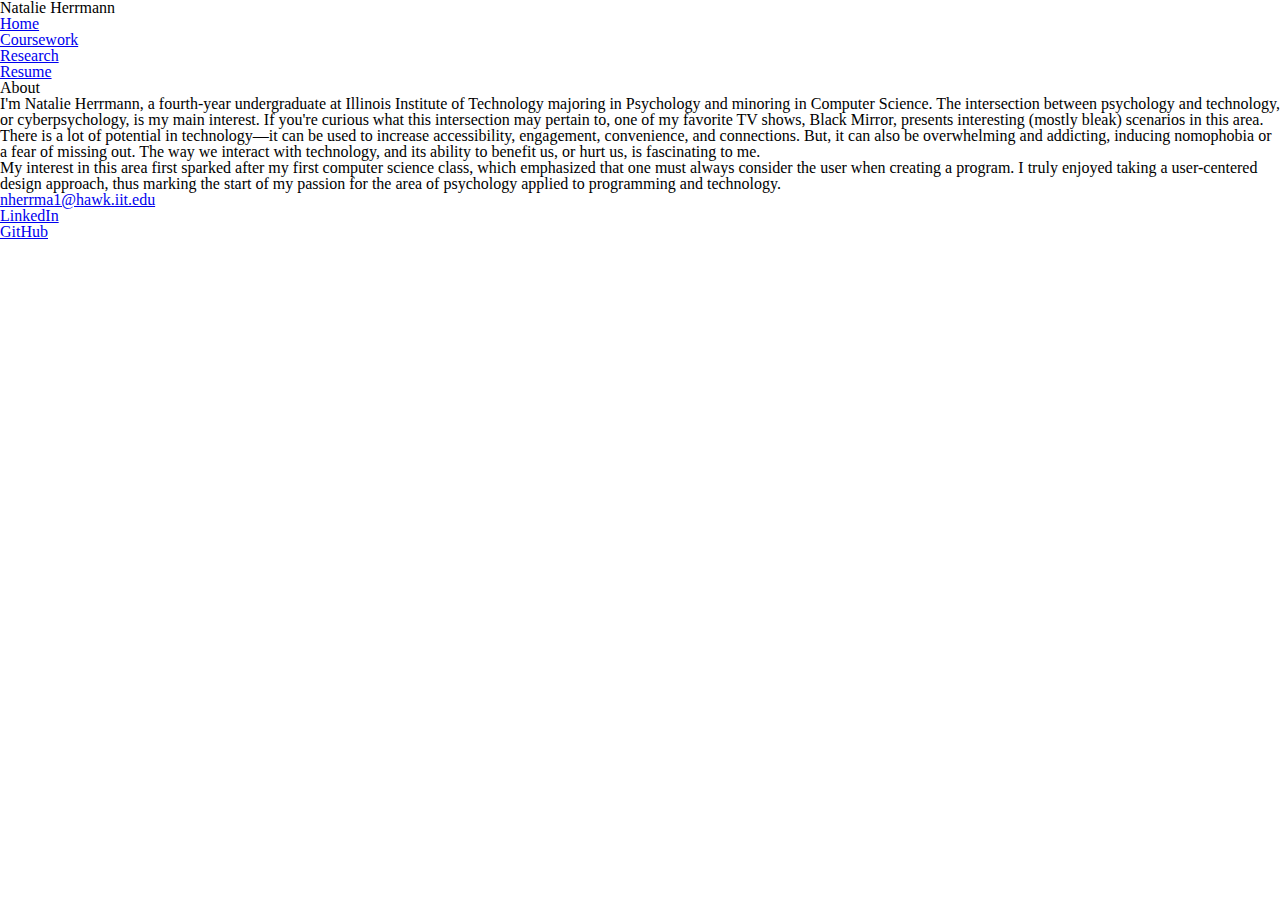
==== index.html @ f75f8e20 "Fix link to CSS file" ====
<!DOCTYPE html>
<html lang="en">
<head>
  <title>Natalie Herrmann</title>
  <meta charset="utf-8" />
  <meta name="viewport" content="width=device-width, initial-scale=1.0, shrink-to-fit=no" />
  <link rel="stylesheet" href="assets/css/screen.css" />
</head>
<body>
  <header>
    <h1>Natalie Herrmann</h1>
    <nav>
      <ul>
        <li class="current"><a href="index.html">Home</a></li> <!-- Current page -->
        <li><a href="coursework/index.html">Coursework</a></li>
        <li><a href="research/index.html">Research</a></li>
        <li><a href="resume/index.html">Resume</a></li>
      </ul>
    </nav>
  </header>
  <main>
    <!-- About section -->
    <section id="about">
      <header>
        <h2>About</h2>
      </header>
      <p>I'm Natalie Herrmann, a fourth-year undergraduate at Illinois Institute
      of Technology majoring in Psychology and minoring in Computer Science. The
      intersection between psychology and technology, or cyberpsychology, is my
      main interest. If you're curious what this intersection may pertain to,
      one of my favorite TV shows, <cite>Black Mirror</cite>, presents
      interesting (mostly bleak) scenarios in this area.</p>
      <p>There is a lot of potential in technology&mdash;it can be used to
      increase accessibility, engagement, convenience, and connections. But, it
      can also be overwhelming and addicting, inducing nomophobia or a fear of
      missing out. The way we interact with technology, and its ability to
      benefit us, or hurt us, is fascinating to me.</p>
      <!-- &mdash is em dash -->
      <p>My interest in this area first sparked after my first computer science
      class, which emphasized that one must always consider the user when
      creating a program. I truly enjoyed taking a user-centered design
      approach, thus marking the start of my passion for the area of
      psychology applied to programming and technology.</p>
    </section> <!-- End About section -->
  </main>
  <!-- Footer contains contact information -->
  <footer>
    <address>
      <ul class="contact">
        <li><a href="mailto:nherrma1@hawk.iit.edu">nherrma1@hawk.iit.edu</a></li>
        <li><a href="https://www.linkedin.com/in/natalie-herrmann/">LinkedIn</a></li>
        <li><a href="https://github.com/natalieherrmann">GitHub</a></li>
      </ul>
    </address>
  </footer>
</body>
</html>
---- assets/css/screen.css ----
/* http://meyerweb.com/eric/tools/css/reset/
   v2.0 | 20110126
   License: none (public domain)
*/
/* stylelint-disable */
a,abbr,acronym,address,applet,article,aside,audio,b,big,blockquote,body,canvas,caption,center,cite,code,dd,del,details,dfn,div,dl,dt,em,embed,fieldset,figcaption,figure,footer,form,h1,h2,h3,h4,h5,h6,header,hgroup,html,i,iframe,img,ins,kbd,label,legend,li,mark,menu,nav,object,ol,output,p,pre,q,ruby,s,samp,section,small,span,strike,strong,sub,summary,sup,table,tbody,td,tfoot,th,thead,time,tr,tt,u,ul,var,video{margin:0;padding:0;border:0;font:inherit;vertical-align:baseline}article,aside,details,figcaption,figure,footer,header,hgroup,main,menu,nav,section{display:block}html{line-height:1}body{line-height:inherit}ol,ul{list-style:none}blockquote,q{quotes:none}blockquote:after,blockquote:before,q:after,q:before{content:'';content:none}table{border-collapse:collapse;border-spacing:0}
/* stylelint-enable */

/* Begin site styles below */

/* Base Styles (element selectors; color, typography, and that's it)*/
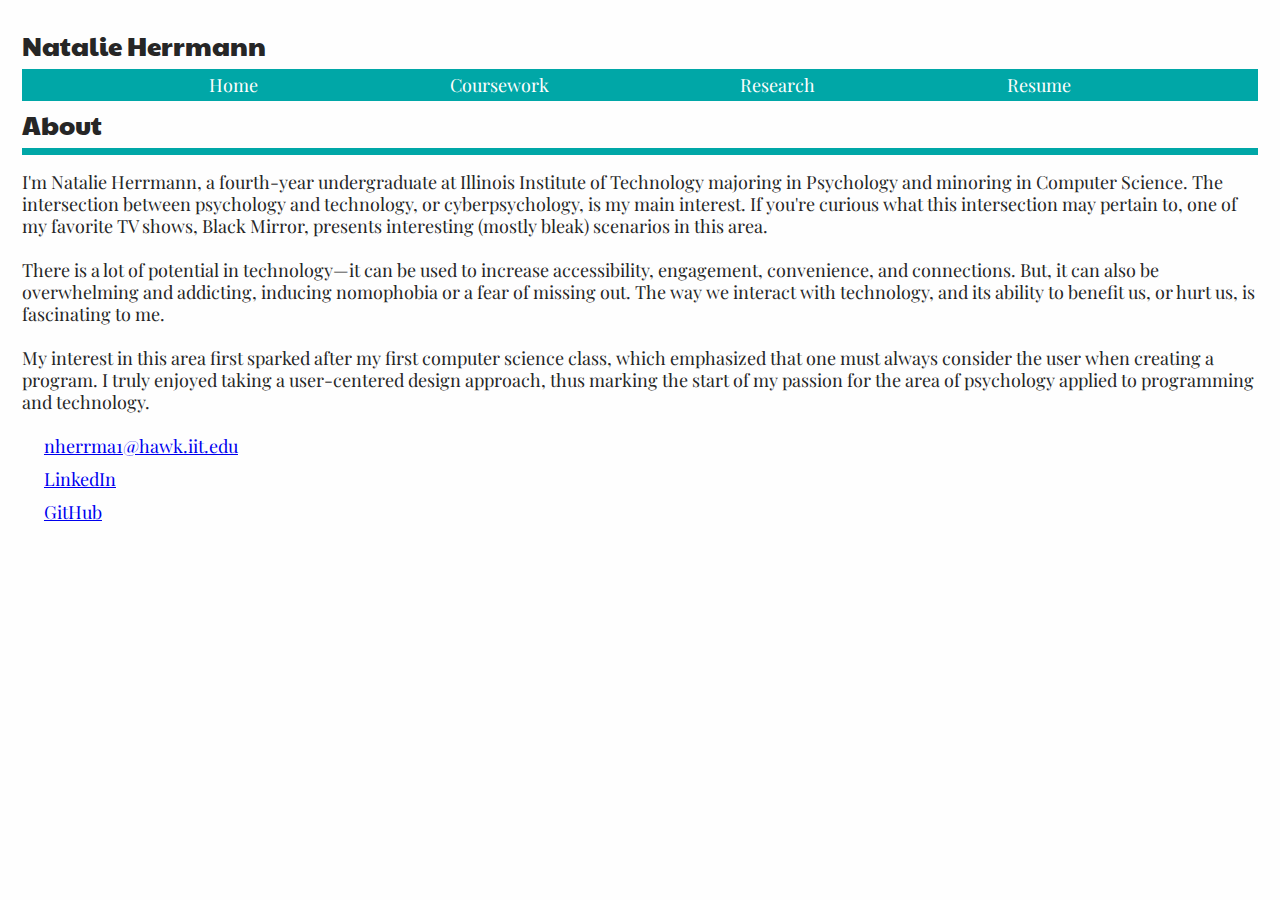
==== commit 0c8feee3: "Add ids for greater specificity" ====
--- a/index.html
+++ b/index.html
@@ -5,13 +5,14 @@
   <meta charset="utf-8" />
   <meta name="viewport" content="width=device-width, initial-scale=1.0, shrink-to-fit=no" />
   <link rel="stylesheet" href="assets/css/screen.css" />
+  <link href="https://fonts.googleapis.com/css?family=Paytone+One|Playfair+Display:400,400i,700,700i" rel="stylesheet">
 </head>
 <body>
   <header>
     <h1>Natalie Herrmann</h1>
     <nav>
-      <ul>
-        <li class="current"><a href="index.html">Home</a></li> <!-- Current page -->
+      <ul id="nav-bar">
+        <li id="current"><a href="index.html">Home</a></li> <!-- Current page -->
         <li><a href="coursework/index.html">Coursework</a></li>
         <li><a href="research/index.html">Research</a></li>
         <li><a href="resume/index.html">Resume</a></li>
@@ -45,13 +46,15 @@
   </main>
   <!-- Footer contains contact information -->
   <footer>
-    <address>
-      <ul class="contact">
-        <li><a href="mailto:nherrma1@hawk.iit.edu">nherrma1@hawk.iit.edu</a></li>
-        <li><a href="https://www.linkedin.com/in/natalie-herrmann/">LinkedIn</a></li>
-        <li><a href="https://github.com/natalieherrmann">GitHub</a></li>
-      </ul>
-    </address>
+    <section id="contact">
+      <address>
+        <ul id="contact-links">
+          <li><a href="mailto:nherrma1@hawk.iit.edu">nherrma1@hawk.iit.edu</a></li>
+          <li><a href="https://www.linkedin.com/in/natalie-herrmann/">LinkedIn</a></li>
+          <li><a href="https://github.com/natalieherrmann">GitHub</a></li>
+        </ul>
+      </address>
+    </section>
   </footer>
 </body>
 </html>
--- a/assets/css/screen.css
+++ b/assets/css/screen.css
@@ -8,4 +8,76 @@
 
 /* Begin site styles below */
 
-/* Base Styles (element selectors; color, typography, and that's it)*/
+/* 1 em = 18px;
+1 lead = 22px;
+Modular scale (major second):https://www.modularscale.com/?18&px&1.125 */
+
+/* ===== BASE STYLES ===== */
+
+html {
+  background-color: #fefefe;
+  color: #262626;
+  font-family: "Playfair Display", Georgia, "Lucida Bright", serif;
+  font-size: 1.125em; /* 16px = 1em, 18px / 16px = 1.125em */
+  line-height: 1.222em; /* 18px * 120% = 21.6px, 22px / 18px = 1.222em */
+  padding: 1.222em; /* 22px / 18px = 1.222em */
+}
+
+p {
+  padding-bottom: 1.222em; /* 18px * 120% = 21.6px, 22px / 18px = 1.222em */
+}
+
+h1, h2 {
+  clear: both;
+  font-family: "Paytone One", "Gill Sans", Verdana, sans-serif;
+  font-size: 1.424em;
+  line-height: 1.8333em; /* Basic line height is 22px = 1.222em, plus one half 33px / 18 = 1.8333em */
+}
+
+h3, h4, h5 {
+  font-size: 1.266em;
+  line-height: 1.528em; /* Basic line height is 22px = 1.222em, plus one fourth 27.5px / 18 = 1.528em */
+}
+
+h3, #about h2 {
+  border-bottom: solid 0.2777em #00a7a7; /* 5px / 18px = .2777em */
+  margin-bottom: 0.6111em; /* half of one lead (22), 11 / 18 = 0.61111 */
+  font-family: "Paytone One", "Gill Sans", Verdana, sans-serif;
+}
+
+ul {
+  padding: 0 0 0 1.222em; /* top right bottom left */
+}
+
+li {
+  padding-bottom: 0.6111em; /* half of one lead (22), 11 / 18 = 0.61111 */
+}
+
+img {
+  display: block;
+  max-width: 100%;
+}
+
+nav > ul {
+  background-color: #00a7a7;
+  display: flex;
+  flex-flow: row wrap;
+  justify-content: space-evenly;
+  padding-left: 0; /* Don't indent like a normal list */
+}
+
+nav > ul li {
+  background-color: #00a7a7;
+  float: left;
+  margin-top: 0;
+  padding: .2777em; /* 5px / 18px = .2777em */
+}
+
+nav > ul li a {
+  color: #fefefe;
+  text-decoration: none; /* Remove underline */
+}
+
+/* ==== LAYOUT STYLES ==== */
+
+/* ==== MODULAR STYLES === */
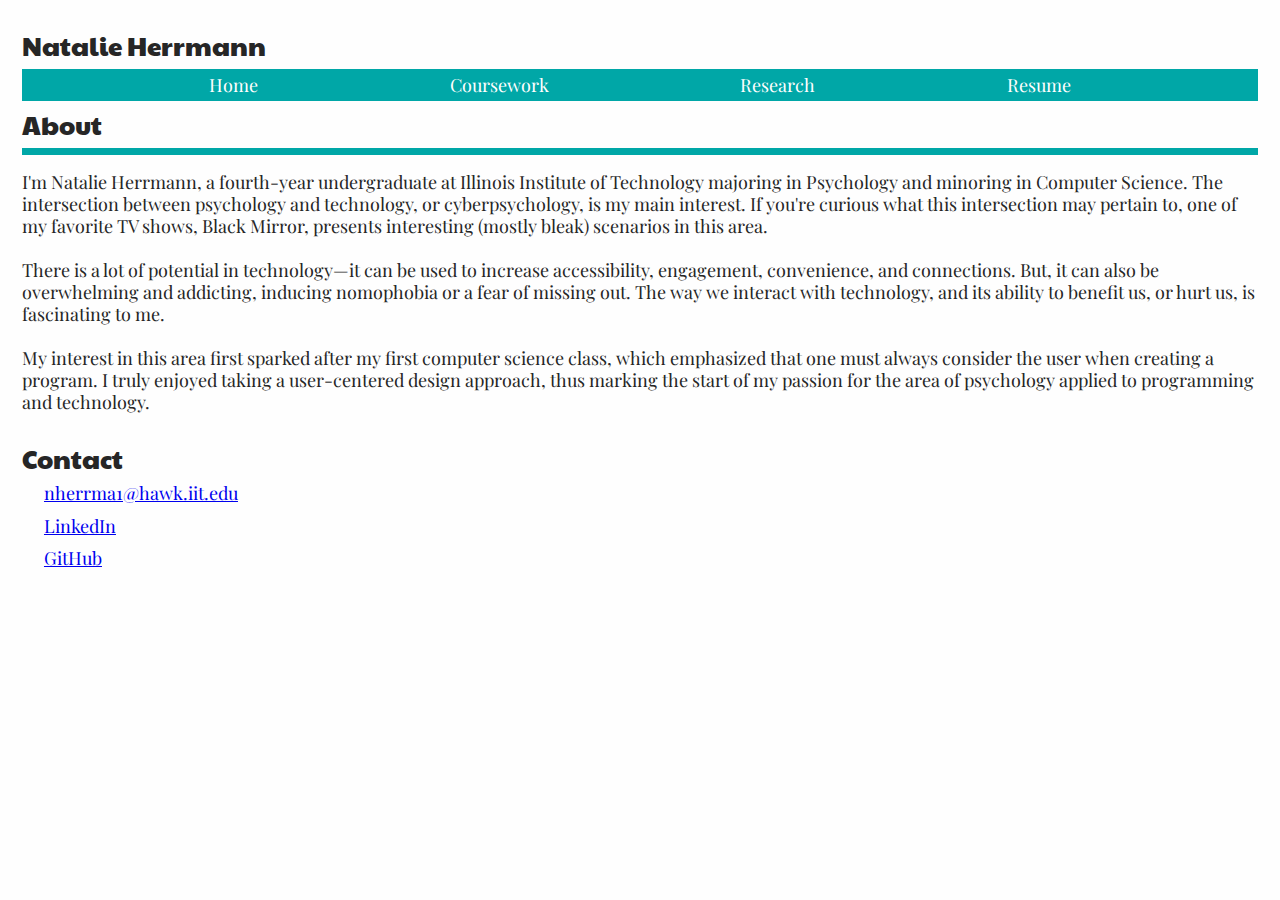
==== commit ca788510: "Split font links and and add heading to footer" ====
--- a/index.html
+++ b/index.html
@@ -5,7 +5,9 @@
   <meta charset="utf-8" />
   <meta name="viewport" content="width=device-width, initial-scale=1.0, shrink-to-fit=no" />
   <link rel="stylesheet" href="assets/css/screen.css" />
-  <link href="https://fonts.googleapis.com/css?family=Paytone+One|Playfair+Display:400,400i,700,700i" rel="stylesheet">
+  <link rel="stylesheet" href="../assets/css/screen.css" />
+  <link href="https://fonts.googleapis.com/css?family=Paytone+One" rel="stylesheet" />
+  <link href="https://fonts.googleapis.com/css?family=Playfair+Display:400,400i,700,700i" rel="stylesheet" />
 </head>
 <body>
   <header>
@@ -47,6 +49,7 @@
   <!-- Footer contains contact information -->
   <footer>
     <section id="contact">
+      <h2>Contact</h2>
       <address>
         <ul id="contact-links">
           <li><a href="mailto:nherrma1@hawk.iit.edu">nherrma1@hawk.iit.edu</a></li>
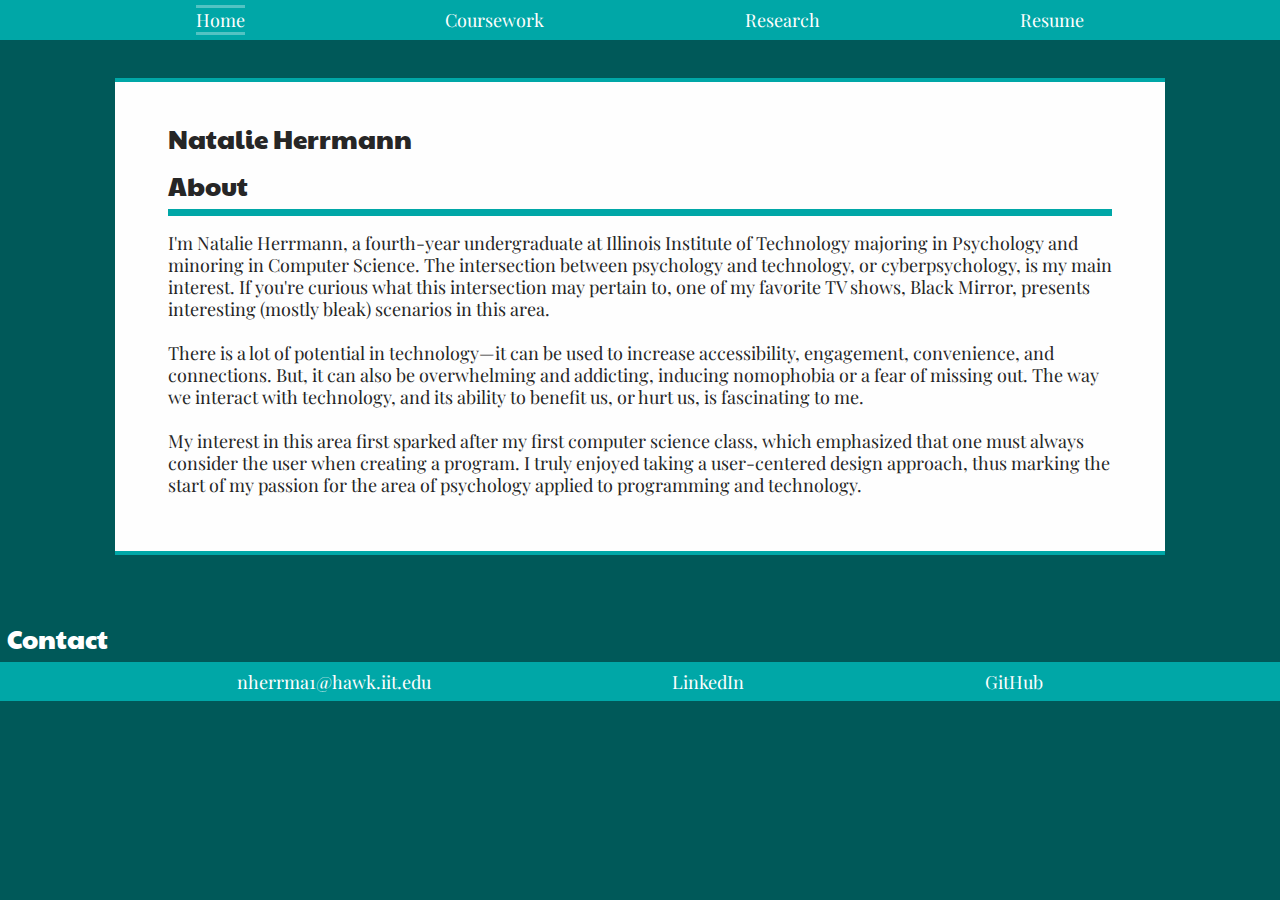
==== commit 80e540b6: "Add id to h1 used for main title" ====
--- a/index.html
+++ b/index.html
@@ -5,13 +5,11 @@
   <meta charset="utf-8" />
   <meta name="viewport" content="width=device-width, initial-scale=1.0, shrink-to-fit=no" />
   <link rel="stylesheet" href="assets/css/screen.css" />
-  <link rel="stylesheet" href="../assets/css/screen.css" />
-  <link href="https://fonts.googleapis.com/css?family=Paytone+One" rel="stylesheet" />
-  <link href="https://fonts.googleapis.com/css?family=Playfair+Display:400,400i,700,700i" rel="stylesheet" />
+  <link href="https://fonts.googleapis.com/css?family=Paytone+One%7CPlayfair+Display:400,400i,700,700i" rel="stylesheet" />
 </head>
 <body>
   <header>
-    <h1>Natalie Herrmann</h1>
+    <h1 id="name">Natalie Herrmann</h1>
     <nav>
       <ul id="nav-bar">
         <li id="current"><a href="index.html">Home</a></li> <!-- Current page -->
--- a/assets/css/screen.css
+++ b/assets/css/screen.css
@@ -53,31 +53,158 @@
   padding-bottom: 0.6111em; /* half of one lead (22), 11 / 18 = 0.61111 */
 }
 
+a {
+  color: #005959;
+}
+
 img {
   display: block;
   max-width: 100%;
 }
 
-nav > ul {
+figcaption {
+  background-color: #f4f6f7;
+  padding: 0.2777em; /* 5px / 18px = .2777em */
+  font-size: 0.889em;
+  color: #333333;
+  margin-bottom: 0.6111em; /* half of one lead (22), 11 / 18 = 0.61111 */
+}
+
+/* ==== LAYOUT STYLES ==== */
+#achievements h4 {
+  font-family: "Paytone One", "Gill Sans", Verdana, sans-serif;
+}
+
+.job-responsibilities li, #achievements li, #skills li {
+  list-style: disc;
+}
+
+.job-responsibilities h5 {
+  font-size: 1.125em;
+}
+
+.job-info {
+  background-color: #f4f6f7;
+  margin-bottom: 0.6111em; /* half of one lead (22), 11 / 18 = 0.61111 */
+  padding-left: 0.6111em;
+}
+
+.view-pdf {
+  background-color: #e4e4e4;
+  border-radius: 0.2777em; /* Rounds the edges of the box */
+  /* 5px / 18px = .2777em */
+  padding: 0.2777em;
+  text-decoration: none; /* Remove underline */
+}
+
+.view-pdf:hover,
+.view-pdf:active,
+.view-pdf:focus {
+  background-color: #f4f6f7;
+}
+
+/* ==== MODULAR STYLES === */
+#contact-links, nav > #nav-bar {
   background-color: #00a7a7;
+  border-bottom: solid #00a7a7 0.2777em; /* 5px / 18px = .2777em */
+  border-top: solid #00a7a7 0.2777em; /* 5px / 18px = .2777em */
   display: flex;
   flex-flow: row wrap;
   justify-content: space-evenly;
   padding-left: 0; /* Don't indent like a normal list */
 }
 
-nav > ul li {
+/* Add space between footer and content */
+#contact {
+  margin-top: 1.8333em; /* one lead (22) + half (11) = 33 / 18 = 1.8333 */
+}
+
+#contact-links > li, #nav-bar > li {
   background-color: #00a7a7;
   float: left;
   margin-top: 0;
-  padding: .2777em; /* 5px / 18px = .2777em */
-}
-
-nav > ul li a {
+  padding: 0.2777em; /* 5px / 18px = .2777em */
+}
+
+a:hover,
+a:active,
+a:focus {
+  color: #00a7a7;
+}
+
+#contact-links a, #nav-bar li a {
   color: #fefefe;
   text-decoration: none; /* Remove underline */
 }
 
-/* ==== LAYOUT STYLES ==== */
-
-/* ==== MODULAR STYLES === */
+#contact-links a:hover,
+#contact-links a:active,
+#contact-links a:focus,
+#nav-bar li:hover,
+#nav-bar li a:hover,
+#nav-bar li a:active,
+#nav-bar li a:focus {
+  color: #fefefe;
+  background-color: #52c3c3;
+}
+
+#nav-bar #current a {
+  border-top: solid #52c3c3;
+  border-bottom: solid #52c3c3;
+}
+
+/* ==== STATE STYLES === */
+
+@media screen and (min-width: 600px) {
+  html {
+    padding: 1.833333em 9%; /* 54px (aka 3 typographic grid lines) / 600 = 0.09 */
+    /* 22px + 11px / 18px = 1.833333em */
+  }
+
+  #research-day-img {
+    background-color: #f4f6f7;
+  }
+
+  #research-day-img img {
+    margin: 0 25% 0 25%; /* 25% on each side to make image centered */
+    width: 50%;
+  }
+}
+
+@media screen and (min-width: 720px) {
+  /* 9% padding * 720 = 64.8 * 2 = 129.6 */
+  /* 800 - 144 = 590.4px-wide */
+  body {
+    background-color: #fefefe;
+    border-bottom: 0.2777em solid #00a7a7; /* 5px / 18px = .2777em */
+    border-top: 0.2777em solid #00a7a7;
+    margin-left: auto; /* Centers body on page */
+    margin-right: auto; /* Centers body on page */
+    margin-top: 2.5em; /* nav-bar is around ~45px, 45 / 18
+    width: 32.8em; /* 590.4 / 18 = 32.8 */
+    padding: 1.833333em 5%;
+  }
+
+  html {
+    background-color: #005959;
+  }
+
+  footer {
+    left: 0;
+    margin-top: 5%;
+    position: absolute;
+    width: 100%;
+  }
+
+  #contact h2 {
+    color: white;
+    padding: 0 0.2777em; /* 5px / 18px = .2777em */
+  }
+
+  #nav-bar {
+    left: 0;
+    position: absolute;
+    top: 0;
+    width: 100%;
+  }
+}
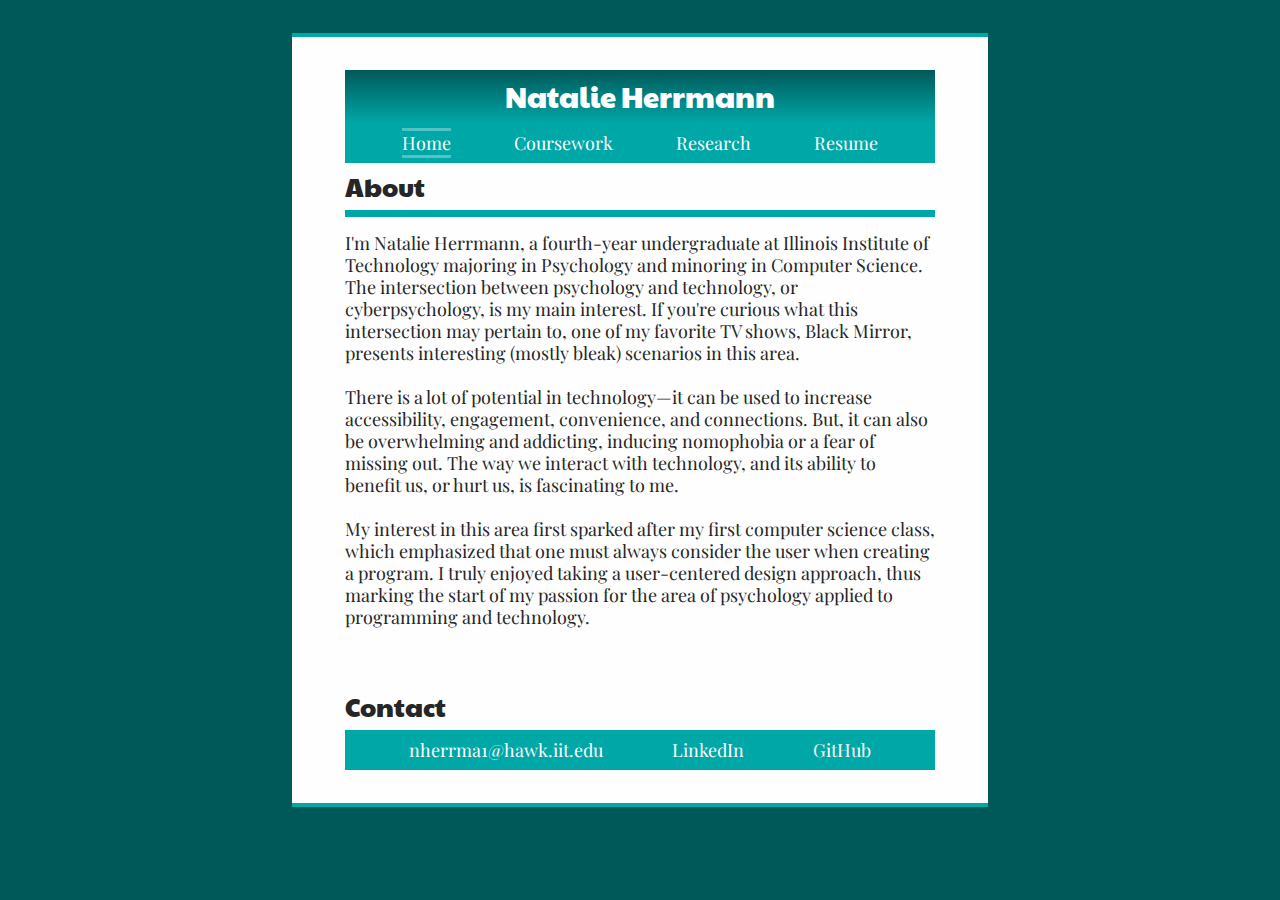
==== commit 901b9485: "Remove redundant 'index.html' from nav links" ====
--- a/index.html
+++ b/index.html
@@ -12,10 +12,10 @@
     <h1 id="name">Natalie Herrmann</h1>
     <nav>
       <ul id="nav-bar">
-        <li id="current"><a href="index.html">Home</a></li> <!-- Current page -->
-        <li><a href="coursework/index.html">Coursework</a></li>
-        <li><a href="research/index.html">Research</a></li>
-        <li><a href="resume/index.html">Resume</a></li>
+        <li id="current"><a href="">Home</a></li> <!-- Current page -->
+        <li><a href="coursework/">Coursework</a></li>
+        <li><a href="research/">Research</a></li>
+        <li><a href="resume/">Resume</a></li>
       </ul>
     </nav>
   </header>
--- a/assets/css/screen.css
+++ b/assets/css/screen.css
@@ -16,7 +16,7 @@
 
 html {
   background-color: #fefefe;
-  color: #262626;
+  color: #262626; /* Off-white */
   font-family: "Playfair Display", Georgia, "Lucida Bright", serif;
   font-size: 1.125em; /* 16px = 1em, 18px / 16px = 1.125em */
   line-height: 1.222em; /* 18px * 120% = 21.6px, 22px / 18px = 1.222em */
@@ -28,8 +28,9 @@
 }
 
 h1, h2 {
-  clear: both;
-  font-family: "Paytone One", "Gill Sans", Verdana, sans-serif;
+  clear: both; /* If float is in use by the nav-bar (preferred behavior flex)*/
+  font-family: "Paytone One", "Gill Sans", Verdana, sans-serif; /* Use this
+  font for contrast from normal text */
   font-size: 1.424em;
   line-height: 1.8333em; /* Basic line height is 22px = 1.222em, plus one half 33px / 18 = 1.8333em */
 }
@@ -41,8 +42,8 @@
 
 h3, #about h2 {
   border-bottom: solid 0.2777em #00a7a7; /* 5px / 18px = .2777em */
+  font-family: "Paytone One", "Gill Sans", Verdana, sans-serif;
   margin-bottom: 0.6111em; /* half of one lead (22), 11 / 18 = 0.61111 */
-  font-family: "Paytone One", "Gill Sans", Verdana, sans-serif;
 }
 
 ul {
@@ -63,14 +64,39 @@
 }
 
 figcaption {
-  background-color: #f4f6f7;
+  background-color: #f4f6f7; /* Light grey */
   padding: 0.2777em; /* 5px / 18px = .2777em */
   font-size: 0.889em;
-  color: #333333;
+  color: #4d4d4d; /* Lighter font color then #262626 */
   margin-bottom: 0.6111em; /* half of one lead (22), 11 / 18 = 0.61111 */
 }
 
 /* ==== LAYOUT STYLES ==== */
+#name {
+  background-image: linear-gradient(#005959, #00a7a7);
+  color: #fefefe; /* Off-white */
+  font-size: 1.602em;
+  text-align: center;
+}
+
+.job {
+  margin-bottom: 1.83333em;
+  /* Line height = 22px. Line height * 1.5 / 18px = 1.83333em */
+}
+
+.title {
+  font-weight: bold;
+}
+
+.time, .location, .date, .title-desc {
+  color: #4d4d4d; /* Lighter font color then #262626 */
+  line-height: 1em; /* 18px / 18px = 1em */
+}
+
+#education-list {
+  padding-left: 0;
+}
+
 #achievements h4 {
   font-family: "Paytone One", "Gill Sans", Verdana, sans-serif;
 }
@@ -84,28 +110,32 @@
 }
 
 .job-info {
-  background-color: #f4f6f7;
+  background-color: #f4f6f7; /* Light grey */
   margin-bottom: 0.6111em; /* half of one lead (22), 11 / 18 = 0.61111 */
   padding-left: 0.6111em;
 }
 
+#resume h2 {
+  padding-bottom: 0.6111em; /* (22 / 2) 11px / 18px = 0.6111em */
+}
+
 .view-pdf {
-  background-color: #e4e4e4;
+  background-color: #e4e4e4; /* Slightly darker light grey */
   border-radius: 0.2777em; /* Rounds the edges of the box */
   /* 5px / 18px = .2777em */
-  padding: 0.2777em;
-  text-decoration: none; /* Remove underline */
+  padding: 0.2777em; /* 5px / 18px = .2777em */
+  text-decoration: none; /* Remove underline from link */
 }
 
 .view-pdf:hover,
 .view-pdf:active,
 .view-pdf:focus {
-  background-color: #f4f6f7;
+  background-color: #f4f6f7; /* Light grey */
 }
 
 /* ==== MODULAR STYLES === */
 #contact-links, nav > #nav-bar {
-  background-color: #00a7a7;
+  background-color: #00a7a7; /* Light Teal */
   border-bottom: solid #00a7a7 0.2777em; /* 5px / 18px = .2777em */
   border-top: solid #00a7a7 0.2777em; /* 5px / 18px = .2777em */
   display: flex;
@@ -120,8 +150,8 @@
 }
 
 #contact-links > li, #nav-bar > li {
-  background-color: #00a7a7;
-  float: left;
+  background-color: #00a7a7; /* Light Teal */
+  float: left; /* Float if browser doesn't support flex */
   margin-top: 0;
   padding: 0.2777em; /* 5px / 18px = .2777em */
 }
@@ -129,7 +159,7 @@
 a:hover,
 a:active,
 a:focus {
-  color: #00a7a7;
+  color: #00a7a7; /* Light Teal */
 }
 
 #contact-links a, #nav-bar li a {
@@ -137,20 +167,19 @@
   text-decoration: none; /* Remove underline */
 }
 
-#contact-links a:hover,
+#contact-links li:hover,
 #contact-links a:active,
 #contact-links a:focus,
 #nav-bar li:hover,
-#nav-bar li a:hover,
 #nav-bar li a:active,
 #nav-bar li a:focus {
-  color: #fefefe;
-  background-color: #52c3c3;
+  background-color: #52c3c3; /* Lighter Teal */
+  color: #fefefe; /* Off-White */
 }
 
 #nav-bar #current a {
+  border-bottom: solid #52c3c3; /* Lighter Teal */
   border-top: solid #52c3c3;
-  border-bottom: solid #52c3c3;
 }
 
 /* ==== STATE STYLES === */
@@ -162,7 +191,7 @@
   }
 
   #research-day-img {
-    background-color: #f4f6f7;
+    background-color: #f4f6f7; /* Light grey */
   }
 
   #research-day-img img {
@@ -175,36 +204,16 @@
   /* 9% padding * 720 = 64.8 * 2 = 129.6 */
   /* 800 - 144 = 590.4px-wide */
   body {
-    background-color: #fefefe;
+    background-color: #fefefe; /* Off-white */
     border-bottom: 0.2777em solid #00a7a7; /* 5px / 18px = .2777em */
-    border-top: 0.2777em solid #00a7a7;
+    border-top: 0.2777em solid #00a7a7; /* Light Teal */
     margin-left: auto; /* Centers body on page */
     margin-right: auto; /* Centers body on page */
-    margin-top: 2.5em; /* nav-bar is around ~45px, 45 / 18
     width: 32.8em; /* 590.4 / 18 = 32.8 */
     padding: 1.833333em 5%;
   }
 
   html {
-    background-color: #005959;
-  }
-
-  footer {
-    left: 0;
-    margin-top: 5%;
-    position: absolute;
-    width: 100%;
-  }
-
-  #contact h2 {
-    color: white;
-    padding: 0 0.2777em; /* 5px / 18px = .2777em */
-  }
-
-  #nav-bar {
-    left: 0;
-    position: absolute;
-    top: 0;
-    width: 100%;
-  }
-}
+    background-color: #005959; /* Dark Teal */
+  }
+}
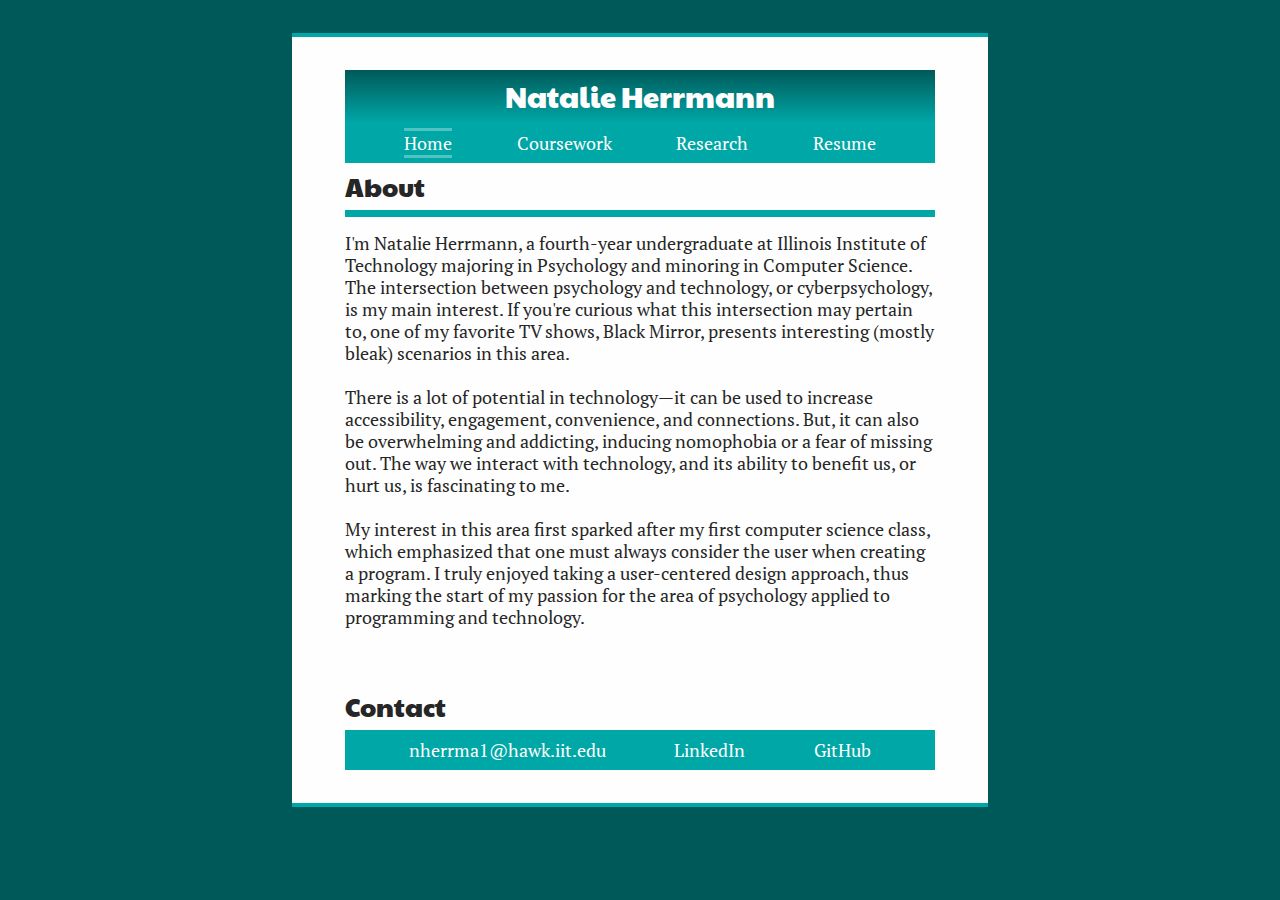
==== commit 4f1c13f9: "Change main font" ====
--- a/index.html
+++ b/index.html
@@ -5,7 +5,7 @@
   <meta charset="utf-8" />
   <meta name="viewport" content="width=device-width, initial-scale=1.0, shrink-to-fit=no" />
   <link rel="stylesheet" href="assets/css/screen.css" />
-  <link href="https://fonts.googleapis.com/css?family=Paytone+One%7CPlayfair+Display:400,400i,700,700i" rel="stylesheet" />
+  <link href="https://fonts.googleapis.com/css?family=PT+Serif:400,400i,700,700i%7CPaytone+One" rel="stylesheet">
 </head>
 <body>
   <header>
@@ -25,23 +25,28 @@
       <header>
         <h2>About</h2>
       </header>
-      <p>I'm Natalie Herrmann, a fourth-year undergraduate at Illinois Institute
-      of Technology majoring in Psychology and minoring in Computer Science. The
-      intersection between psychology and technology, or cyberpsychology, is my
-      main interest. If you're curious what this intersection may pertain to,
-      one of my favorite TV shows, <cite>Black Mirror</cite>, presents
-      interesting (mostly bleak) scenarios in this area.</p>
-      <p>There is a lot of potential in technology&mdash;it can be used to
-      increase accessibility, engagement, convenience, and connections. But, it
-      can also be overwhelming and addicting, inducing nomophobia or a fear of
-      missing out. The way we interact with technology, and its ability to
-      benefit us, or hurt us, is fascinating to me.</p>
-      <!-- &mdash is em dash -->
-      <p>My interest in this area first sparked after my first computer science
-      class, which emphasized that one must always consider the user when
-      creating a program. I truly enjoyed taking a user-centered design
-      approach, thus marking the start of my passion for the area of
-      psychology applied to programming and technology.</p>
+      <p>
+        I'm Natalie Herrmann, a fourth-year undergraduate at Illinois Institute
+        of Technology majoring in Psychology and minoring in Computer Science.
+        The intersection between psychology and technology, or cyberpsychology,
+        is my main interest. If you're curious what this intersection may
+        pertain to, one of my favorite TV shows, <cite>Black Mirror</cite>,
+        presents interesting (mostly bleak) scenarios in this area.
+      </p>
+      <p>
+        There is a lot of potential in technology&mdash;it can be used to
+        increase accessibility, engagement, convenience, and connections. But,
+        it can also be overwhelming and addicting, inducing nomophobia or a fear
+        of missing out. The way we interact with technology, and its ability to
+        benefit us, or hurt us, is fascinating to me.
+      </p> <!-- &mdash is em dash -->
+      <p>
+        My interest in this area first sparked after my first computer science
+        class, which emphasized that one must always consider the user when
+        creating a program. I truly enjoyed taking a user-centered design
+        approach, thus marking the start of my passion for the area of
+        psychology applied to programming and technology.
+      </p>
     </section> <!-- End About section -->
   </main>
   <!-- Footer contains contact information -->
--- a/assets/css/screen.css
+++ b/assets/css/screen.css
@@ -17,7 +17,7 @@
 html {
   background-color: #fefefe;
   color: #262626; /* Off-white */
-  font-family: "Playfair Display", Georgia, "Lucida Bright", serif;
+  font-family: "PT Serif", Georgia, "Lucida Bright", serif;
   font-size: 1.125em; /* 16px = 1em, 18px / 16px = 1.125em */
   line-height: 1.222em; /* 18px * 120% = 21.6px, 22px / 18px = 1.222em */
   padding: 1.222em; /* 22px / 18px = 1.222em */
@@ -27,7 +27,8 @@
   padding-bottom: 1.222em; /* 18px * 120% = 21.6px, 22px / 18px = 1.222em */
 }
 
-h1, h2 {
+h1,
+h2 {
   clear: both; /* If float is in use by the nav-bar (preferred behavior flex)*/
   font-family: "Paytone One", "Gill Sans", Verdana, sans-serif; /* Use this
   font for contrast from normal text */
@@ -35,12 +36,15 @@
   line-height: 1.8333em; /* Basic line height is 22px = 1.222em, plus one half 33px / 18 = 1.8333em */
 }
 
-h3, h4, h5 {
+h3,
+h4,
+h5 {
   font-size: 1.266em;
   line-height: 1.528em; /* Basic line height is 22px = 1.222em, plus one fourth 27.5px / 18 = 1.528em */
 }
 
-h3, #about h2 {
+h3,
+#about h2 {
   border-bottom: solid 0.2777em #00a7a7; /* 5px / 18px = .2777em */
   font-family: "Paytone One", "Gill Sans", Verdana, sans-serif;
   margin-bottom: 0.6111em; /* half of one lead (22), 11 / 18 = 0.61111 */
@@ -88,7 +92,10 @@
   font-weight: bold;
 }
 
-.time, .location, .date, .title-desc {
+.time,
+.location,
+.date,
+.title-desc {
   color: #4d4d4d; /* Lighter font color then #262626 */
   line-height: 1em; /* 18px / 18px = 1em */
 }
@@ -101,7 +108,9 @@
   font-family: "Paytone One", "Gill Sans", Verdana, sans-serif;
 }
 
-.job-responsibilities li, #achievements li, #skills li {
+.job-responsibilities li,
+#achievements li,
+#skills li {
   list-style: disc;
 }
 
@@ -134,7 +143,8 @@
 }
 
 /* ==== MODULAR STYLES === */
-#contact-links, nav > #nav-bar {
+#contact-links,
+nav > #nav-bar {
   background-color: #00a7a7; /* Light Teal */
   border-bottom: solid #00a7a7 0.2777em; /* 5px / 18px = .2777em */
   border-top: solid #00a7a7 0.2777em; /* 5px / 18px = .2777em */
@@ -149,7 +159,8 @@
   margin-top: 1.8333em; /* one lead (22) + half (11) = 33 / 18 = 1.8333 */
 }
 
-#contact-links > li, #nav-bar > li {
+#contact-links > li,
+#nav-bar > li {
   background-color: #00a7a7; /* Light Teal */
   float: left; /* Float if browser doesn't support flex */
   margin-top: 0;
@@ -162,7 +173,8 @@
   color: #00a7a7; /* Light Teal */
 }
 
-#contact-links a, #nav-bar li a {
+#contact-links a,
+#nav-bar li a {
   color: #fefefe;
   text-decoration: none; /* Remove underline */
 }
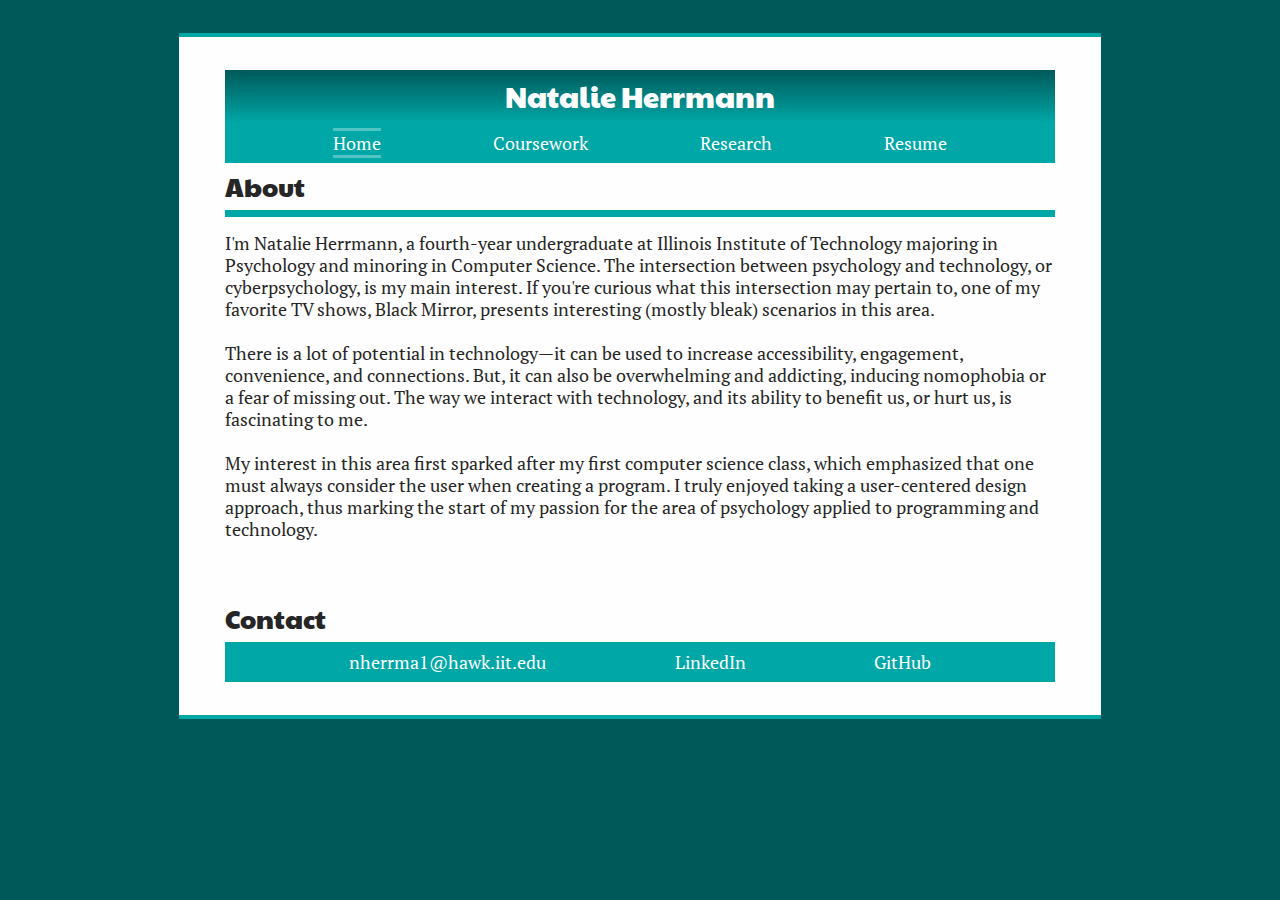
==== commit 2e2cc47e: "Fix linter errors" ====
--- a/index.html
+++ b/index.html
@@ -5,7 +5,7 @@
   <meta charset="utf-8" />
   <meta name="viewport" content="width=device-width, initial-scale=1.0, shrink-to-fit=no" />
   <link rel="stylesheet" href="assets/css/screen.css" />
-  <link href="https://fonts.googleapis.com/css?family=PT+Serif:400,400i,700,700i%7CPaytone+One" rel="stylesheet">
+  <link href="https://fonts.googleapis.com/css?family=PT+Serif:400,400i,700,700i%7CPaytone+One" rel="stylesheet" />
 </head>
 <body>
   <header>
--- a/assets/css/screen.css
+++ b/assets/css/screen.css
@@ -15,8 +15,8 @@
 /* ===== BASE STYLES ===== */
 
 html {
-  background-color: #fefefe;
-  color: #262626; /* Off-white */
+  background-color: #fefefe; /* Off-white */
+  color: #262626; /* Dark grey */
   font-family: "PT Serif", Georgia, "Lucida Bright", serif;
   font-size: 1.125em; /* 16px = 1em, 18px / 16px = 1.125em */
   line-height: 1.222em; /* 18px * 120% = 21.6px, 22px / 18px = 1.222em */
@@ -44,7 +44,8 @@
 }
 
 h3,
-#about h2 {
+#about h2,
+#achievements h4 {
   border-bottom: solid 0.2777em #00a7a7; /* 5px / 18px = .2777em */
   font-family: "Paytone One", "Gill Sans", Verdana, sans-serif;
   margin-bottom: 0.6111em; /* half of one lead (22), 11 / 18 = 0.61111 */
@@ -83,29 +84,9 @@
   text-align: center;
 }
 
-.job {
-  margin-bottom: 1.83333em;
-  /* Line height = 22px. Line height * 1.5 / 18px = 1.83333em */
-}
-
-.title {
-  font-weight: bold;
-}
-
-.time,
-.location,
-.date,
-.title-desc {
-  color: #4d4d4d; /* Lighter font color then #262626 */
-  line-height: 1em; /* 18px / 18px = 1em */
-}
-
-#education-list {
-  padding-left: 0;
-}
-
-#achievements h4 {
-  font-family: "Paytone One", "Gill Sans", Verdana, sans-serif;
+#education-list,
+.job-info {
+  padding-left: 0; /* Don't indent everything like normal ul */
 }
 
 .job-responsibilities li,
@@ -114,35 +95,6 @@
   list-style: disc;
 }
 
-.job-responsibilities h5 {
-  font-size: 1.125em;
-}
-
-.job-info {
-  background-color: #f4f6f7; /* Light grey */
-  margin-bottom: 0.6111em; /* half of one lead (22), 11 / 18 = 0.61111 */
-  padding-left: 0.6111em;
-}
-
-#resume h2 {
-  padding-bottom: 0.6111em; /* (22 / 2) 11px / 18px = 0.6111em */
-}
-
-.view-pdf {
-  background-color: #e4e4e4; /* Slightly darker light grey */
-  border-radius: 0.2777em; /* Rounds the edges of the box */
-  /* 5px / 18px = .2777em */
-  padding: 0.2777em; /* 5px / 18px = .2777em */
-  text-decoration: none; /* Remove underline from link */
-}
-
-.view-pdf:hover,
-.view-pdf:active,
-.view-pdf:focus {
-  background-color: #f4f6f7; /* Light grey */
-}
-
-/* ==== MODULAR STYLES === */
 #contact-links,
 nav > #nav-bar {
   background-color: #00a7a7; /* Light Teal */
@@ -194,38 +146,118 @@
   border-top: solid #52c3c3;
 }
 
+/* ==== MODULAR STYLES === */
+
+.job {
+  border-bottom: 0.1389em solid #00a7a7; /* Light Teal border between each job half the size of borders used for headings, 2.5px / 18 = 0.1388889 */
+  padding-top: 0.61111em; /* Space between each job same as space after li */
+}
+
+/* Style for first job experience */
+.first {
+  padding-top: 0;
+}
+
+/* Style for last job experience */
+.last {
+  border-bottom: none;
+  /* No horizontal line between the last job experience and the next section, Skills */
+}
+
+.title {
+  font-weight: bold;
+}
+
+.time,
+.location,
+.date,
+.title-desc {
+  color: #4d4d4d; /* Lighter font color then #262626 */
+  line-height: 1em; /* 18px / 18px = 1em */
+  padding-left: 1.222em; /* Same as ul padding */
+}
+
+.job-responsibilities h5 {
+  font-size: 1em; /* Same size as li */
+}
+
+.view-pdf {
+  background-color: #e4e4e4; /* Slightly darker light grey */
+  border-radius: 0.2777em; /* Rounds the edges of the box */
+  /* 5px / 18px = .2777em */
+  padding: 0.2777em; /* 5px / 18px = .2777em */
+  text-decoration: none; /* Remove underline from link */
+}
+
+.view-pdf:hover,
+.view-pdf:active,
+.view-pdf:focus {
+  background-color: #f4f6f7; /* Light grey */
+}
+
+#resume h2 {
+  padding-bottom: 0.2777em;
+  /* Extra spacing for this page's view-pdf, which has 0.277em padding */
+}
+
+#resume p {
+  padding-bottom: 0.5554em;
+  /* Extra spacing for this page's view-pdf, which has 0.277em padding, 0.277 * 2 = 0.5554 */
+}
+
 /* ==== STATE STYLES === */
+
+@media screen and (min-width: 400px) {
+  #research-day-img {
+    background-color: #f4f6f7; /* Light grey */
+  }
+
+  #research-day-img img {
+    margin: 0 auto 0 auto; /* Centers */
+    width: 60%;
+  }
+}
 
 @media screen and (min-width: 600px) {
   html {
     padding: 1.833333em 9%; /* 54px (aka 3 typographic grid lines) / 600 = 0.09 */
     /* 22px + 11px / 18px = 1.833333em */
   }
+}
+
+@media screen and (min-width: 720px) {
+  #isi-img {
+    background-color: #f4f6f7; /* Light grey */
+  }
+
+  #isi-img img {
+    margin: 0 auto 0 auto; /* Centers */
+    width: 70%;
+  }
 
   #research-day-img {
-    background-color: #f4f6f7; /* Light grey */
+    float: right;
+    margin-left: 2%; /* Space between picture and text */
+    width: 40%;
   }
 
   #research-day-img img {
-    margin: 0 25% 0 25%; /* 25% on each side to make image centered */
-    width: 50%;
-  }
-}
-
-@media screen and (min-width: 720px) {
-  /* 9% padding * 720 = 64.8 * 2 = 129.6 */
-  /* 800 - 144 = 590.4px-wide */
+    margin: 0 0 0 0;
+    width: 100%;
+  }
+}
+
+@media screen and (min-width: 900px) {
   body {
     background-color: #fefefe; /* Off-white */
     border-bottom: 0.2777em solid #00a7a7; /* 5px / 18px = .2777em */
     border-top: 0.2777em solid #00a7a7; /* Light Teal */
-    margin-left: auto; /* Centers body on page */
-    margin-right: auto; /* Centers body on page */
-    width: 32.8em; /* 590.4 / 18 = 32.8 */
-    padding: 1.833333em 5%;
+    margin: 0 auto 0 auto; /* Centers body on page */
+    padding: 1.833333em 5%; /* 22px + 11px / 18px = 1.833333em */
   }
 
   html {
     background-color: #005959; /* Dark Teal */
-  }
-}
+    margin: 0 5% 0 5%;
+  }
+}
